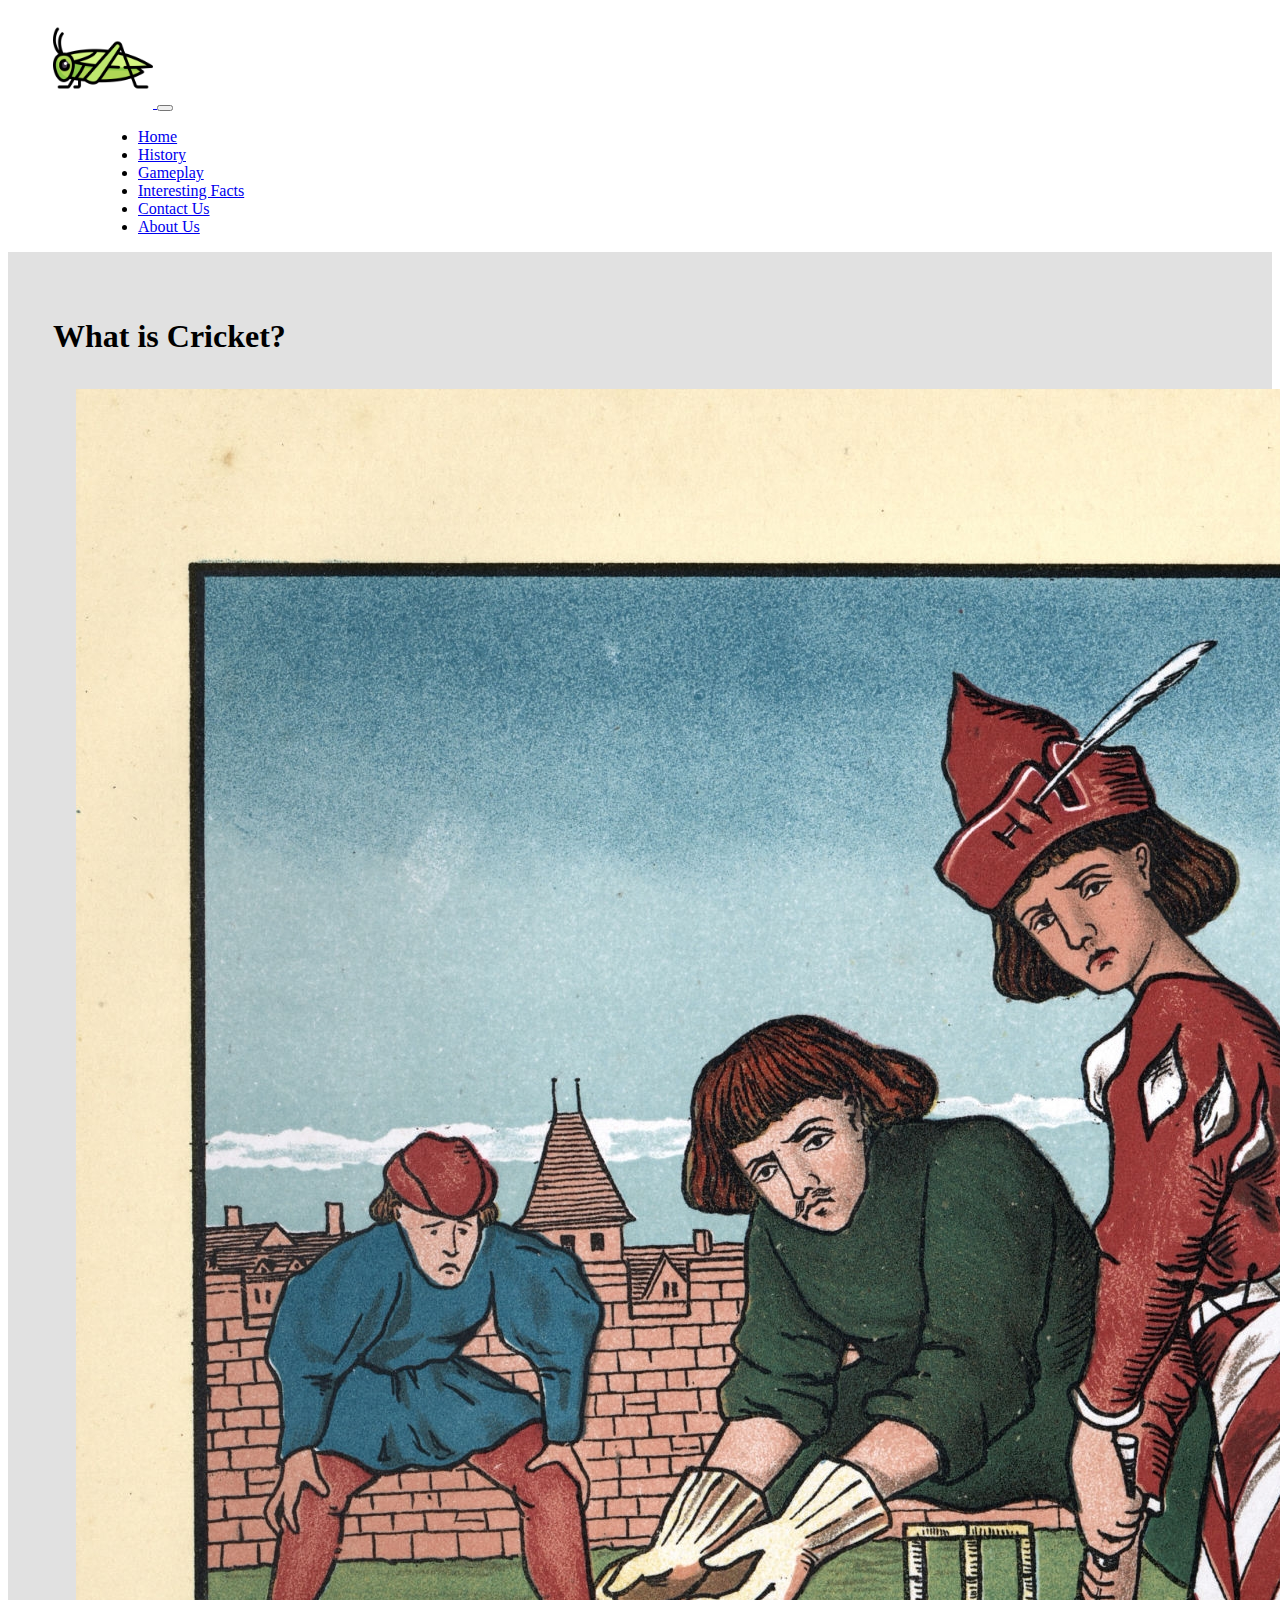
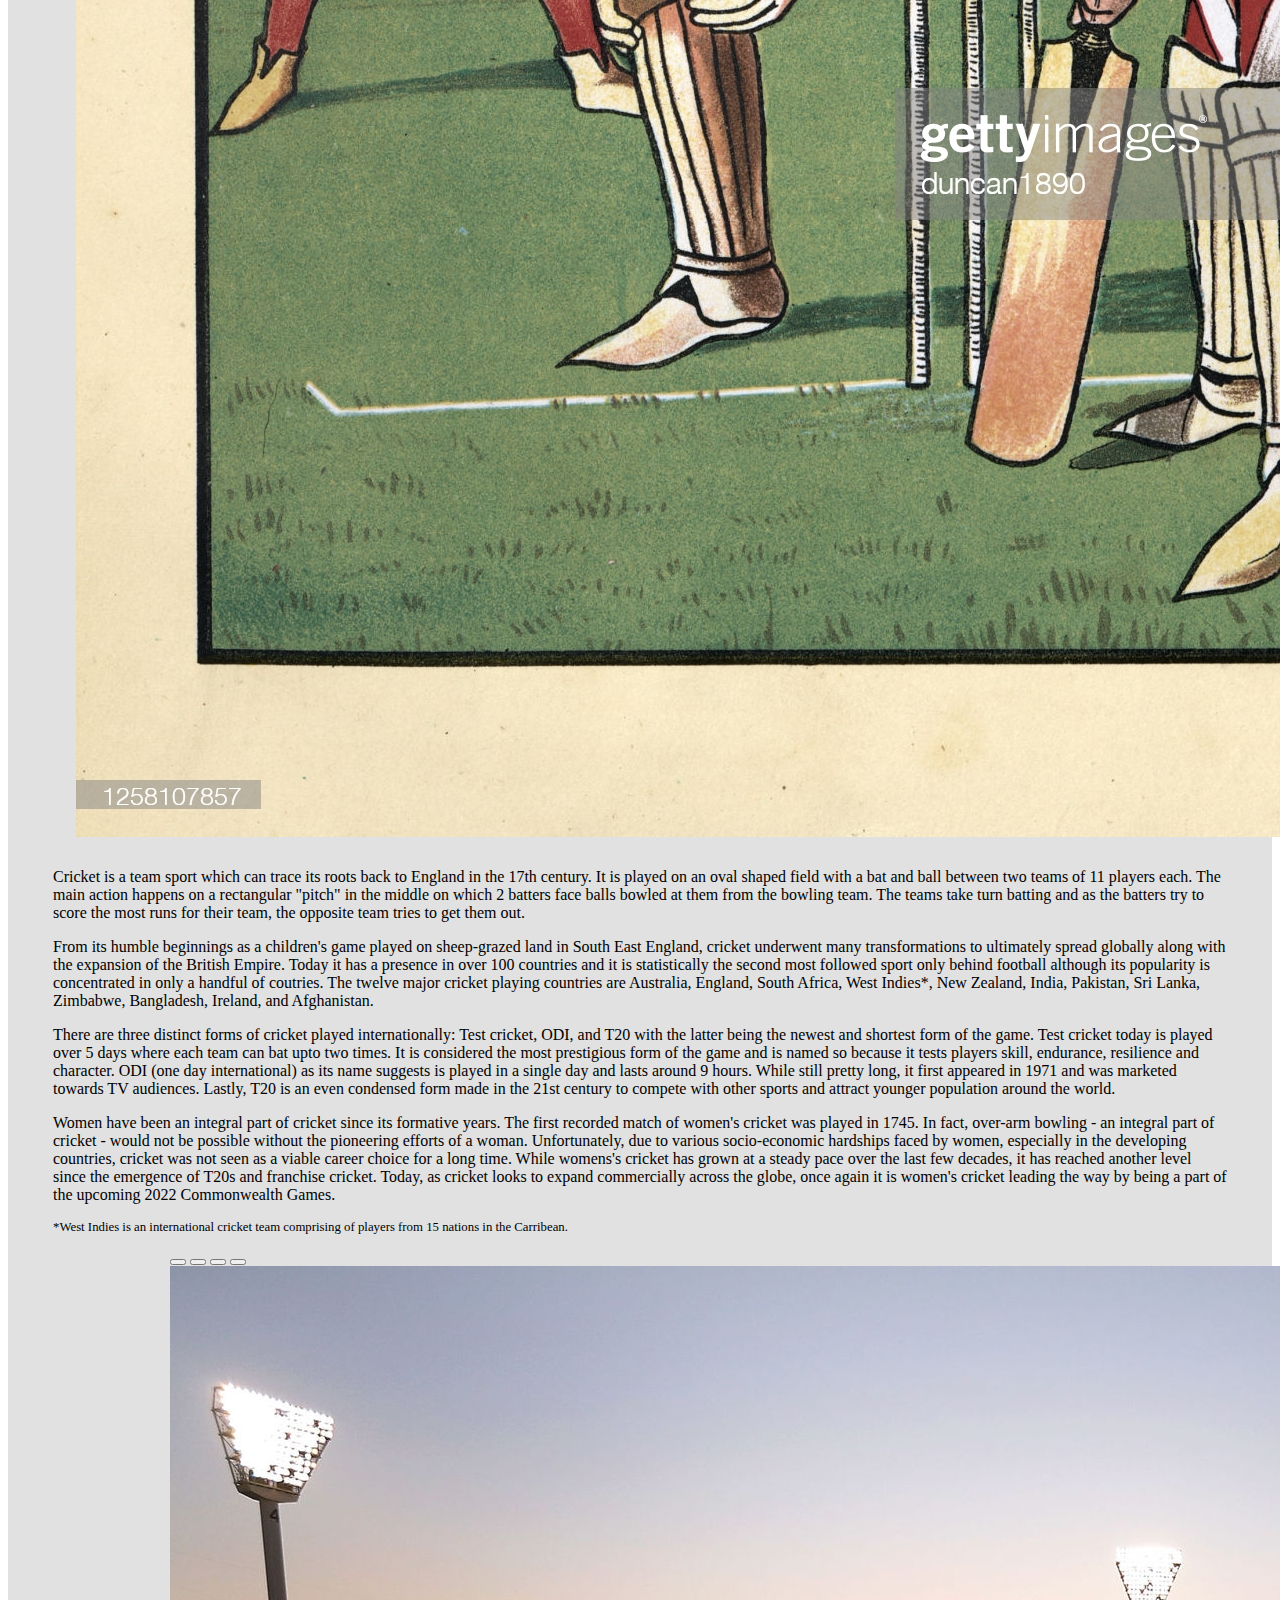
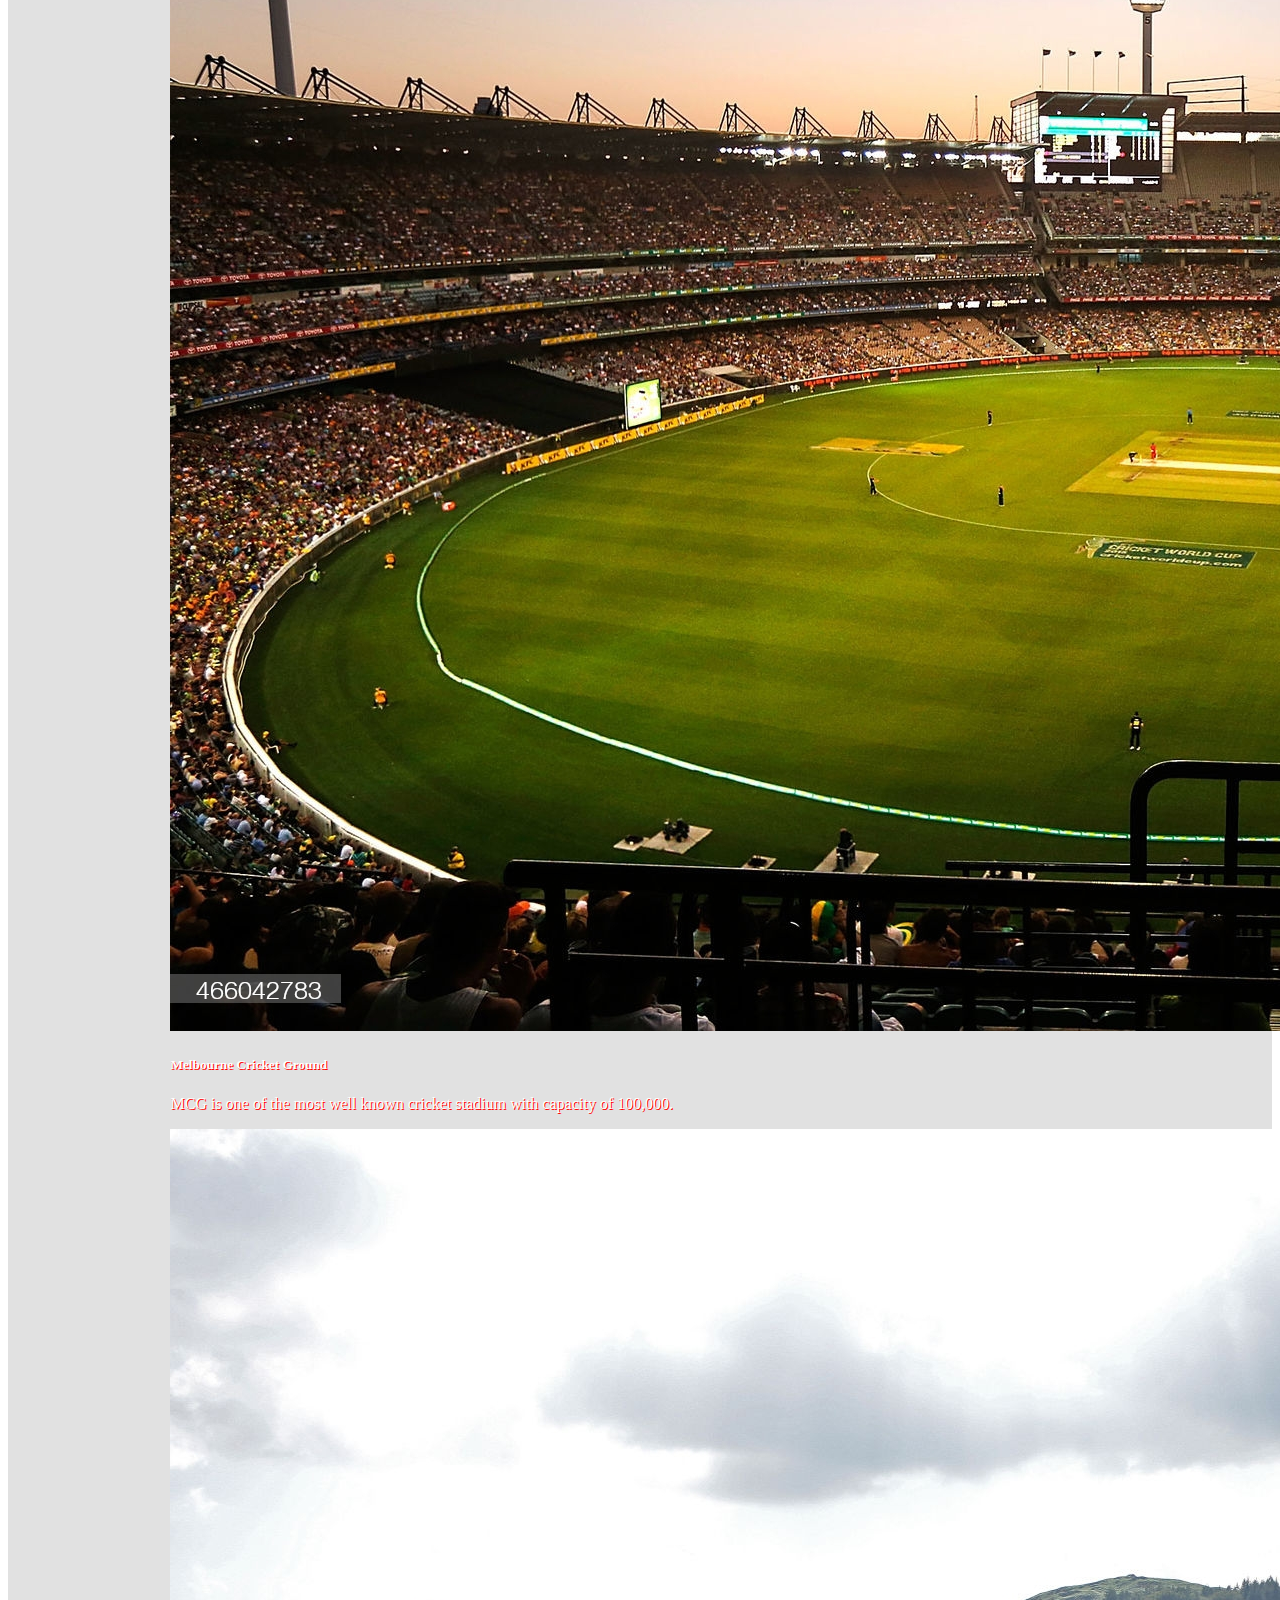
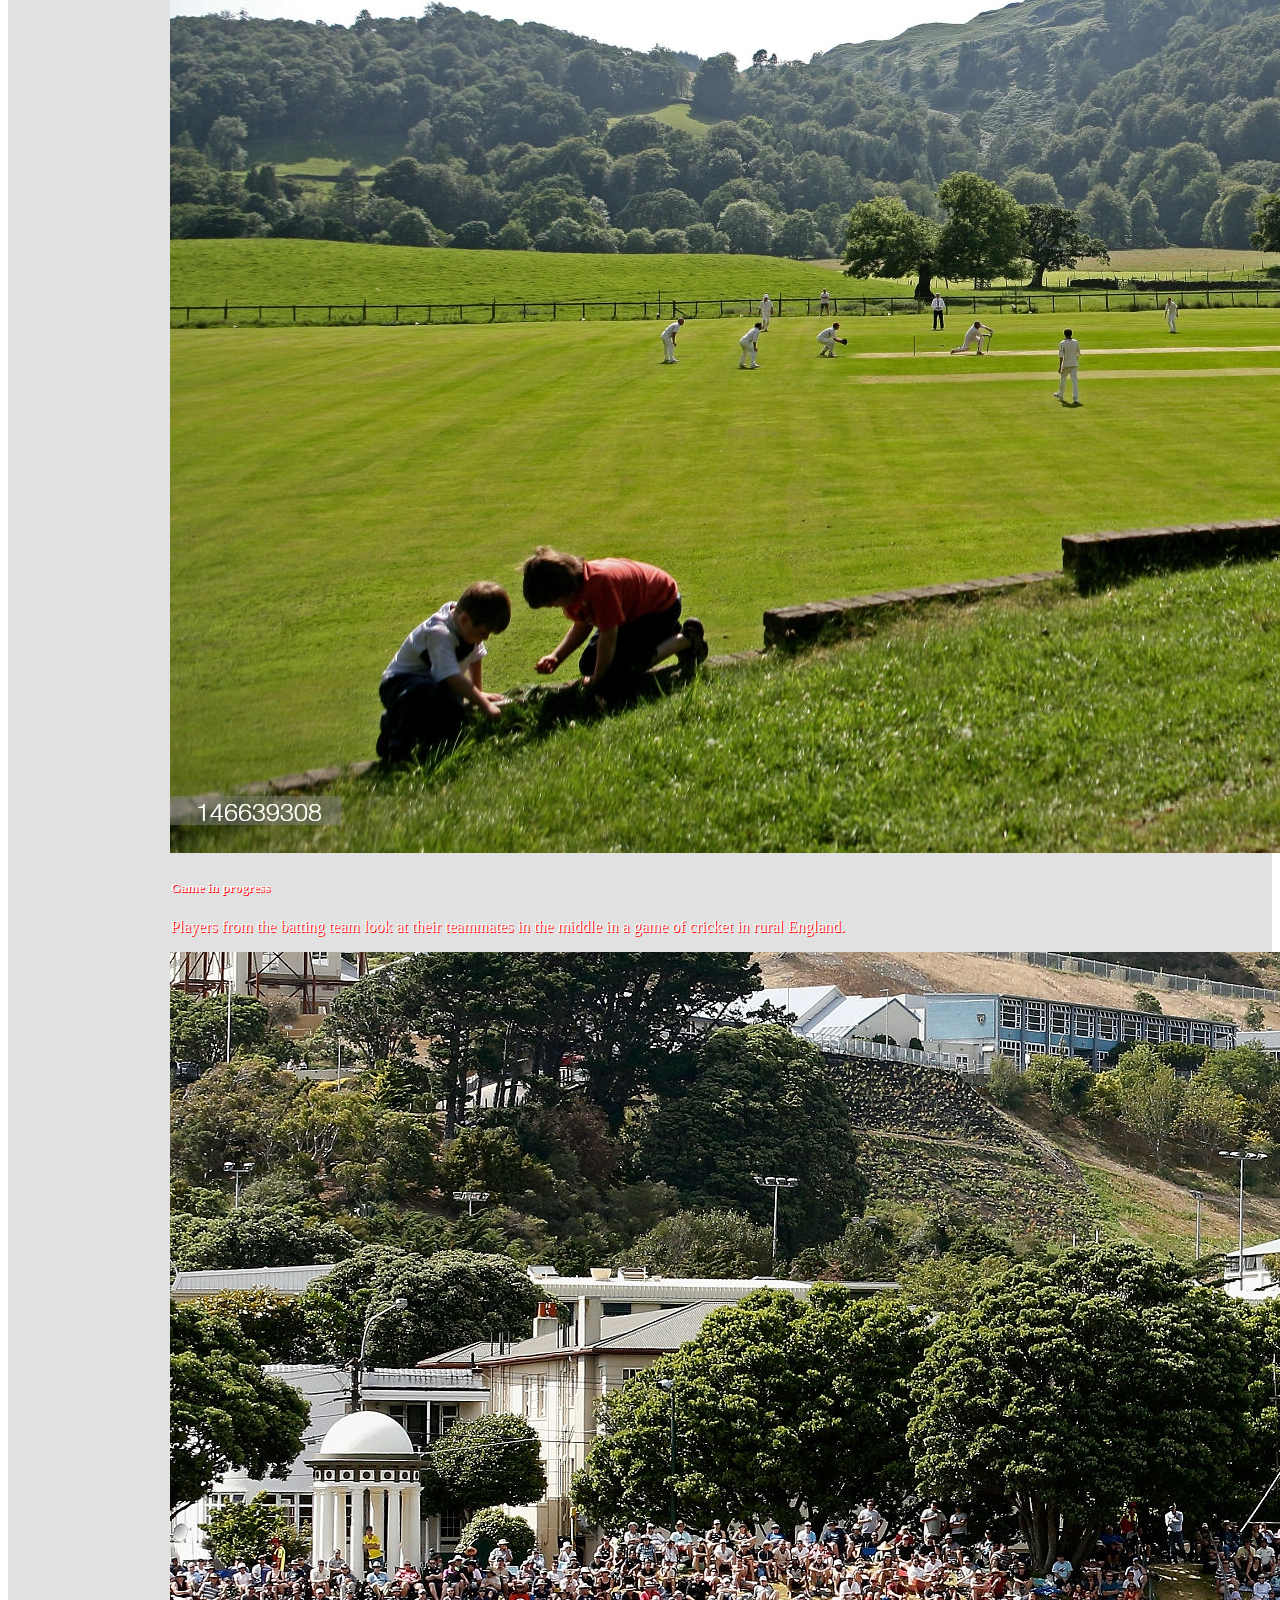
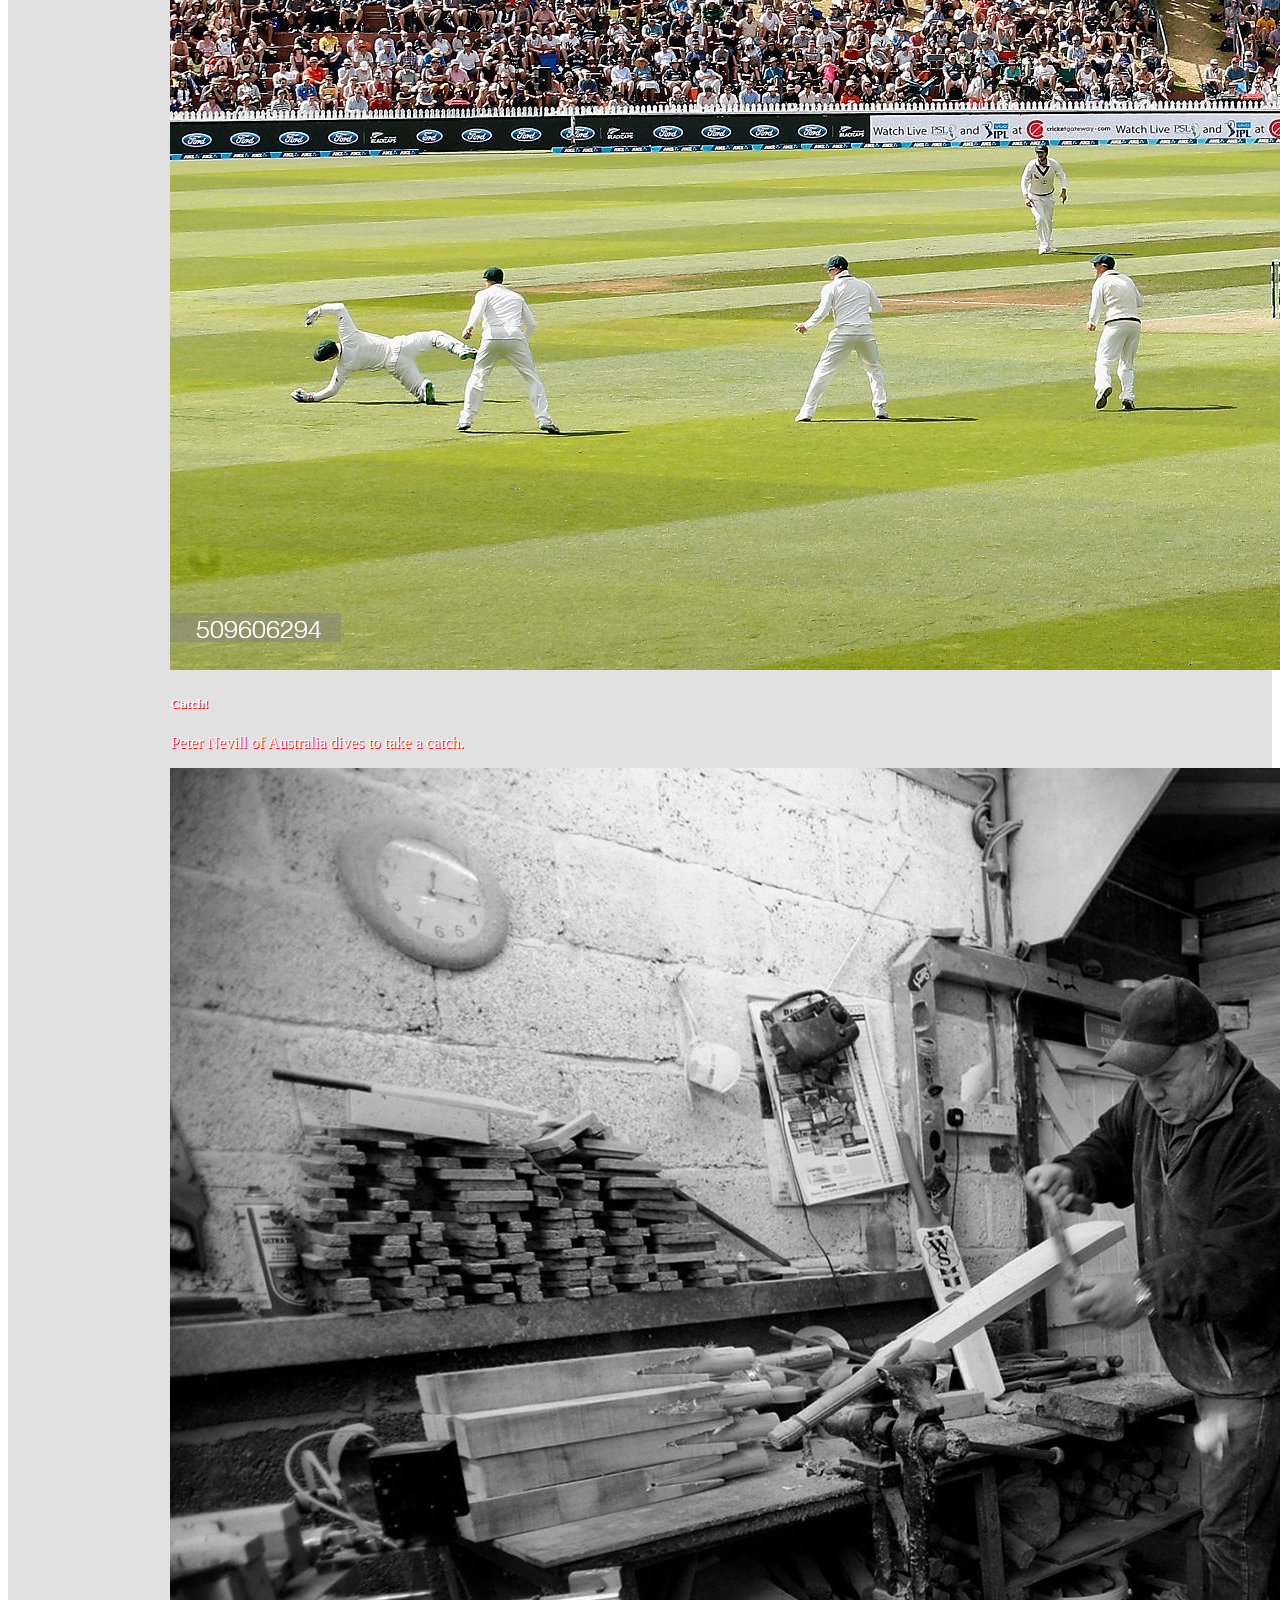
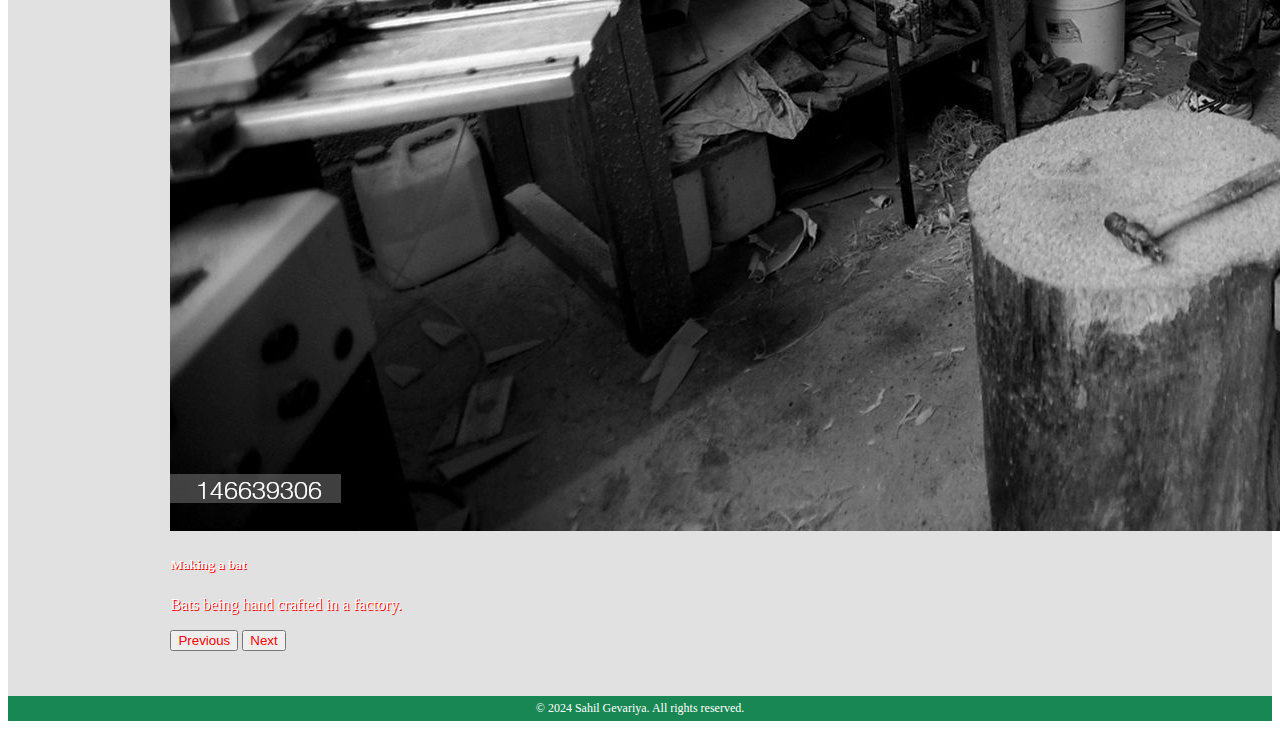
==== index.html @ 6fdff156 "cricket website" ====
<!DOCTYPE html>
<html lang="en">
<head>
    <meta charset="UTF-8">
    <meta http-equiv="X-UA-Compatible" content="IE=edge">
    <meta name="viewport" content="width=device-width, initial-scale=1.0">
    <link href="https://cdn.jsdelivr.net/npm/bootstrap@5.3.2/dist/css/bootstrap.min.css" rel="stylesheet" integrity="sha384-T3c6CoIi6uLrA9TneNEoa7RxnatzjcDSCmG1MXxSR1GAsXEV/Dwwykc2MPK8M2HN" crossorigin="anonymous">
    <link href="style.css" rel="stylesheet">

    <title>Cricket</title>
    <link rel="shortcut icon" href="images/favicon.ico" type="image/x-icon">
</head>
<body>
    <header>
        <nav class="navbar navbar-expand-sm bg-success navbar-dark">
            <div class="container-fluid">
              <a class="navbar-brand" href="#">
                <img src="images/logo.png" alt="cricket logo" style="width:100px;" class="rounded-pill">
              </a>
              <button class="navbar-toggler" type="button" data-bs-toggle="collapse" data-bs-target="#navbarNav" aria-controls="navbarNav" aria-expanded="false" aria-label="Toggle navigation">
                <span class="navbar-toggler-icon"></span>
              </button>
              <div class="collapse navbar-collapse" id="navbarNav">
                <ul class="navbar-nav">
                  <li class="nav-item">
                    <a class="nav-link active" aria-current="page" href="#">Home</a>
                  </li>
                  <li class="nav-item">
                    <a class="nav-link" href="history.html">History</a>
                  </li>
                  <li class="nav-item">
                    <a class="nav-link" href="gameplay.html">Gameplay</a>
                  </li>
                  <li class="nav-item">
                    <a class="nav-link" href="interestingFacts.html">Interesting Facts</a>
                  </li>
                  <li class="nav-item">
                    <a class="nav-link" href="contact.html">Contact Us</a>
                  </li>
                  <li class="nav-item">
                    <a class="nav-link" href="aboutUs.html">About Us</a>
                  </li>
                </ul>
              </div>
            </div>
          </nav>
    </header>
    <main>
      <div class="container-fluid col-12 col-xl-9" id="container">
        <h1>What is Cricket?</h1>
        <img id="wrappedImg" class="col-12 col-sm-4 float-sm-end" src="images/index/medievalCricket.jpg" alt="A cricket game in medieval England.">
        <p class="col-12 col-sm-8">
          Cricket is a team sport which can trace its roots back to England in the 17th century. It is played on an oval shaped field with a bat and ball between two teams of 11 players each. The main action happens on a rectangular "pitch" in the middle on which 2 batters face balls bowled at them from the bowling team. The teams take turn batting and as the batters try to score the most runs for their team, the opposite team tries to get them out.
        </p>
        <p>
          From its humble beginnings as a children's game played on sheep-grazed land in South East England, cricket underwent many transformations to ultimately spread globally along with the expansion of the British Empire. Today it has a presence in over 100 countries and it is statistically the second most followed sport only behind football although its popularity is concentrated in only a handful of coutries. The twelve major cricket playing countries are Australia, England, South Africa, West Indies*, New Zealand, India, Pakistan, Sri Lanka, Zimbabwe, Bangladesh, Ireland, and Afghanistan.
        </p>
        <p>
          There are three distinct forms of cricket played internationally: Test cricket, ODI, and T20 with the latter being the newest and shortest form of the game. Test cricket today is played over 5 days where each team can bat upto two times. It is considered the most prestigious form of the game and is named so because it tests players skill, endurance, resilience and character. ODI (one day international) as its name suggests is played in a single day and lasts around 9 hours. While still pretty long, it first appeared in 1971 and was marketed towards TV audiences. Lastly, T20 is an even condensed form made in the 21st century to compete with other sports and attract younger population around the world.
        </p>
        <p>
          Women have been an integral part of cricket since its formative years. The first recorded match of women's cricket was played in 1745. In fact, over-arm bowling - an integral part of cricket - would not be possible without the pioneering efforts of a woman. Unfortunately, due to various socio-economic hardships faced by women, especially in the developing countries, cricket was not seen as a viable career choice for a long time. While womens's cricket has grown at a steady pace over the last few decades, it has reached another level since the emergence of T20s and franchise cricket. Today, as cricket looks to expand commercially across the globe, once again it is women's cricket leading the way by being a part of the upcoming 2022 Commonwealth Games.
        </p>
        <p id="footnote">
          *West Indies is an international cricket team comprising of players from 15 nations in the Carribean. 
        </p>
        <div id="carouselContainer">
          <div id="carouselExampleCaptions" class="carousel slide" data-bs-ride="carousel" data-bs-interval="false">
            <div class="carousel-indicators">
              <button type="button" data-bs-target="#carouselExampleCaptions" data-bs-slide-to="0" class="active" aria-current="true" aria-label="Slide 1"></button>
              <button type="button" data-bs-target="#carouselExampleCaptions" data-bs-slide-to="1" aria-label="Slide 2"></button>
              <button type="button" data-bs-target="#carouselExampleCaptions" data-bs-slide-to="2" aria-label="Slide 3"></button>
              <button type="button" data-bs-target="#carouselExampleCaptions" data-bs-slide-to="3" aria-label="Slide 4"></button>
            </div>
            <div class="carousel-inner">
              <div class="carousel-item active">
                <img src="images/index/mcg.jpg" class="d-block w-100" alt="Melbourne Cricket Ground in Australia">
                <div class="carousel-caption d-none d-md-block">
                  <h5>Melbourne Cricket Ground</h5>
                  <p>MCG is one of the most well known cricket stadium with capacity of 100,000.</p>
                </div>
              </div>
              <div class="carousel-item">
                <img src="images/index/village-cricket.jpg" class="d-block w-100" alt="A game of village cricket in progress.">
                <div class="carousel-caption d-none d-md-block">
                  <h5>Game in progress</h5>
                  <p>Players from the batting team look at their teammates in the middle in a game of cricket in rural England.</p>
                </div>
              </div>
              <div class="carousel-item">
                <img src="images/index/peterNevillCatch.jpg" class="d-block w-100" alt="Peter Nevill dives">
                <div class="carousel-caption d-none d-md-block">
                  <h5>Catch!</h5>
                  <p>Peter Nevill of Australia dives to take a catch.</p>
                </div>
              </div>
              <div class="carousel-item">
                <img src="images/index/handcraftedBats.jpg" class="d-block w-100" alt="Making bats">
                <div class="carousel-caption d-none d-md-block">
                  <h5>Making a bat</h5>
                  <p>Bats being hand crafted in a factory.</p>
                </div>
              </div>
            </div>
            <button class="carousel-control-prev" type="button" data-bs-target="#carouselExampleCaptions" data-bs-slide="prev">
              <span class="carousel-control-prev-icon" aria-hidden="true"></span>
              <span class="visually-hidden">Previous</span>
            </button>
            <button class="carousel-control-next" type="button" data-bs-target="#carouselExampleCaptions" data-bs-slide="next">
              <span class="carousel-control-next-icon" aria-hidden="true"></span>
              <span class="visually-hidden">Next</span>
            </button>
          </div>
        </div>
      </div>
    </main>
    <footer>
      <p>&copy; 2024 Sahil Gevariya. All rights reserved.</p>
    </footer>
    <script src="https://cdn.jsdelivr.net/npm/@popperjs/core@2.11.8/dist/umd/popper.min.js" integrity="sha384-I7E8VVD/ismYTF4hNIPjVp/Zjvgyol6VFvRkX/vR+Vc4jQkC+hVqc2pM8ODewa9r" crossorigin="anonymous"></script>
<script src="https://cdn.jsdelivr.net/npm/bootstrap@5.3.2/dist/js/bootstrap.min.js" integrity="sha384-BBtl+eGJRgqQAUMxJ7pMwbEyER4l1g+O15P+16Ep7Q9Q+zqX6gSbd85u4mG4QzX+" crossorigin="anonymous"></script>
</body>
</html>
---- style.css ----
/*common elements*/
body {
  display: flex;
  flex-direction: column;
  min-height: 100vh;
}

nav div {
 padding-left: 5vh !important;
}

footer {
  font-size: .75rem;
  display: flex;
  background-color: #198754;
  color: white;
  justify-content: center;
  align-self: stretch;
}

footer p {
  text-align: center;
  padding: 5px;
  margin: 0;
}

main {
  min-height: 82.5vh;
  padding: 5vh;
  background-color: #e1e1e1;
  flex-grow: 1;
  /*text-align:justify;*/

}

/*index*/
#wrappedImg {
  margin: 1% 2%;
}

#footnote {
  font-size: 80%;
}

#carouselContainer {
  display: flex;
  flex-direction: row;
  flex-wrap: wrap;
  width: 80%;
  margin: 0 auto;
}

.carousel-control-prev, .carousel-control-next {
  color: red;
}

.carousel-caption {
  color: white;
  text-shadow: 1px 1px red;
}

#image-container img {
  margin: 1vw auto;
}

/*interesting facts*/

.accordion-button {
  color: white !important;
}

.accordion-item h2 {
  color: white;
}

.panel-default > .panel-heading {
  background-color:red;
}

p span {
  font-size:50px;
}

/*History*/
.timeline {
  display: flex;
  flex-direction:column;
  margin-top: 30px;
}

.containerTimeline {
  display: flex;
  box-sizing: border-box;
  flex-direction: row;
}

.verticalLine {
  border: 5px solid #198754;
  background-color: #198754;
  margin: 10px 5px;
}

.content-Timeline {
  padding: 1rem;
  margin-top: -2.6rem;
}

.seed {
 width: 20px;
 height: 20px;
 border: 2px solid #198754;
 background-color: #198754;
 
}

.seedContainer {
  display: flex;
  flex-direction: row;
}

/*gameplay*/

.list-group-item {
  background-color: #e1e1e1;
  border: none;
}

#johnsonVideo {
  display: flex;
  width: 60vw;
  height: 40vw;
  margin: 0 auto;
}

.form-group {
  display: inline-grid;
  margin-bottom: -40px;
}

.carousel-item {
  transition: transform 3s ease-in-out;
}
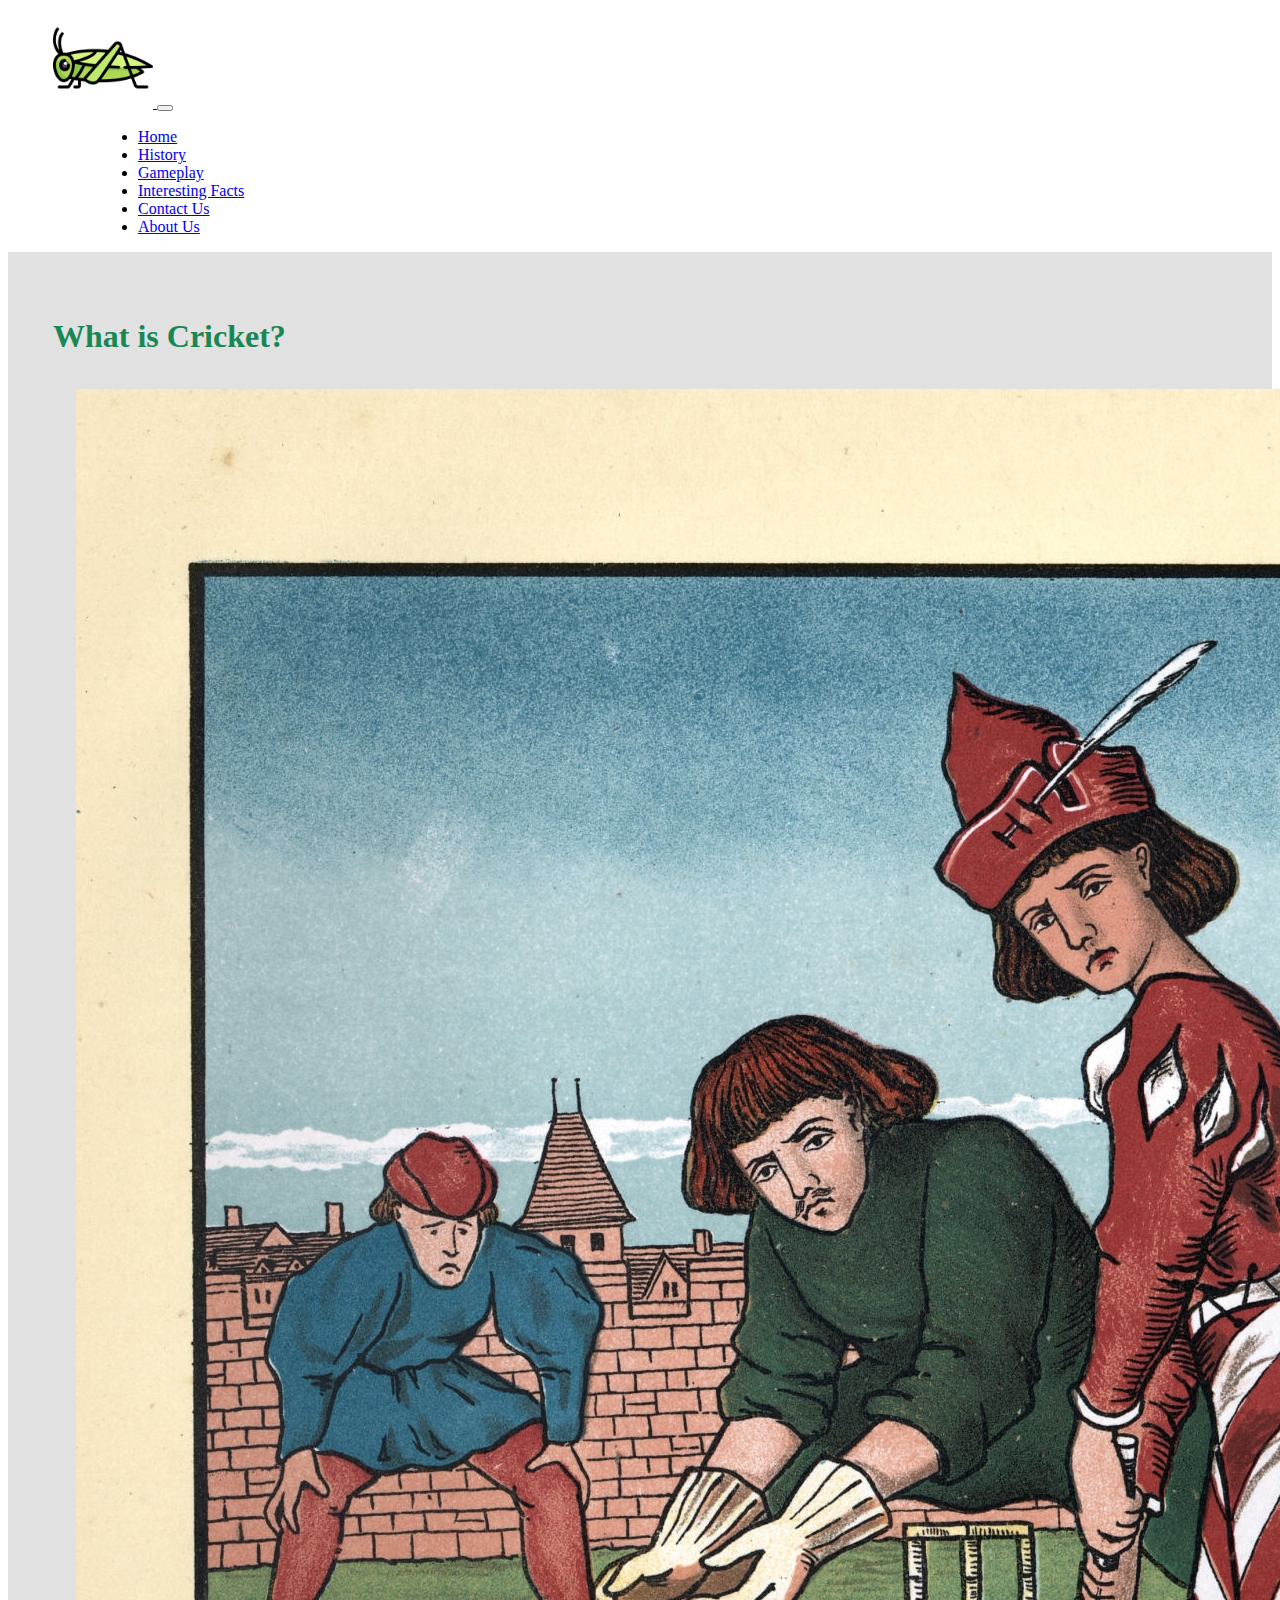
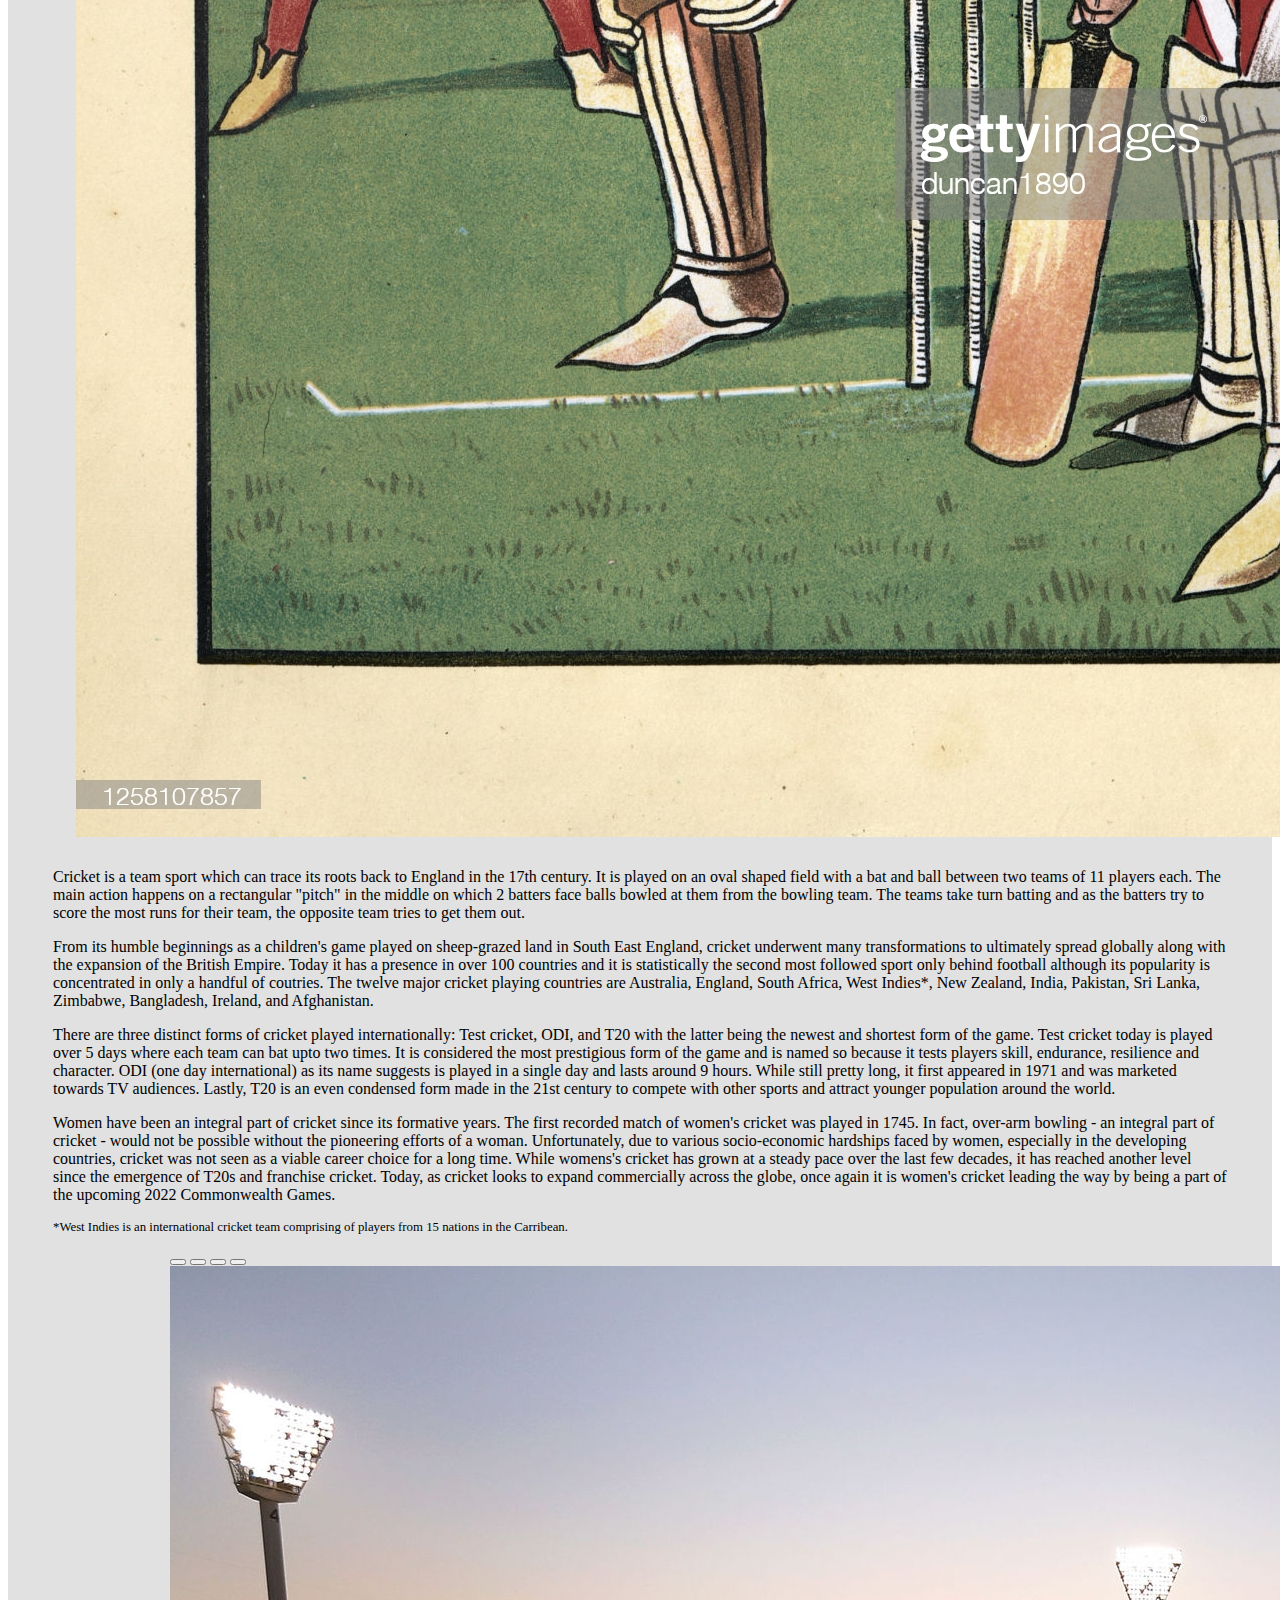
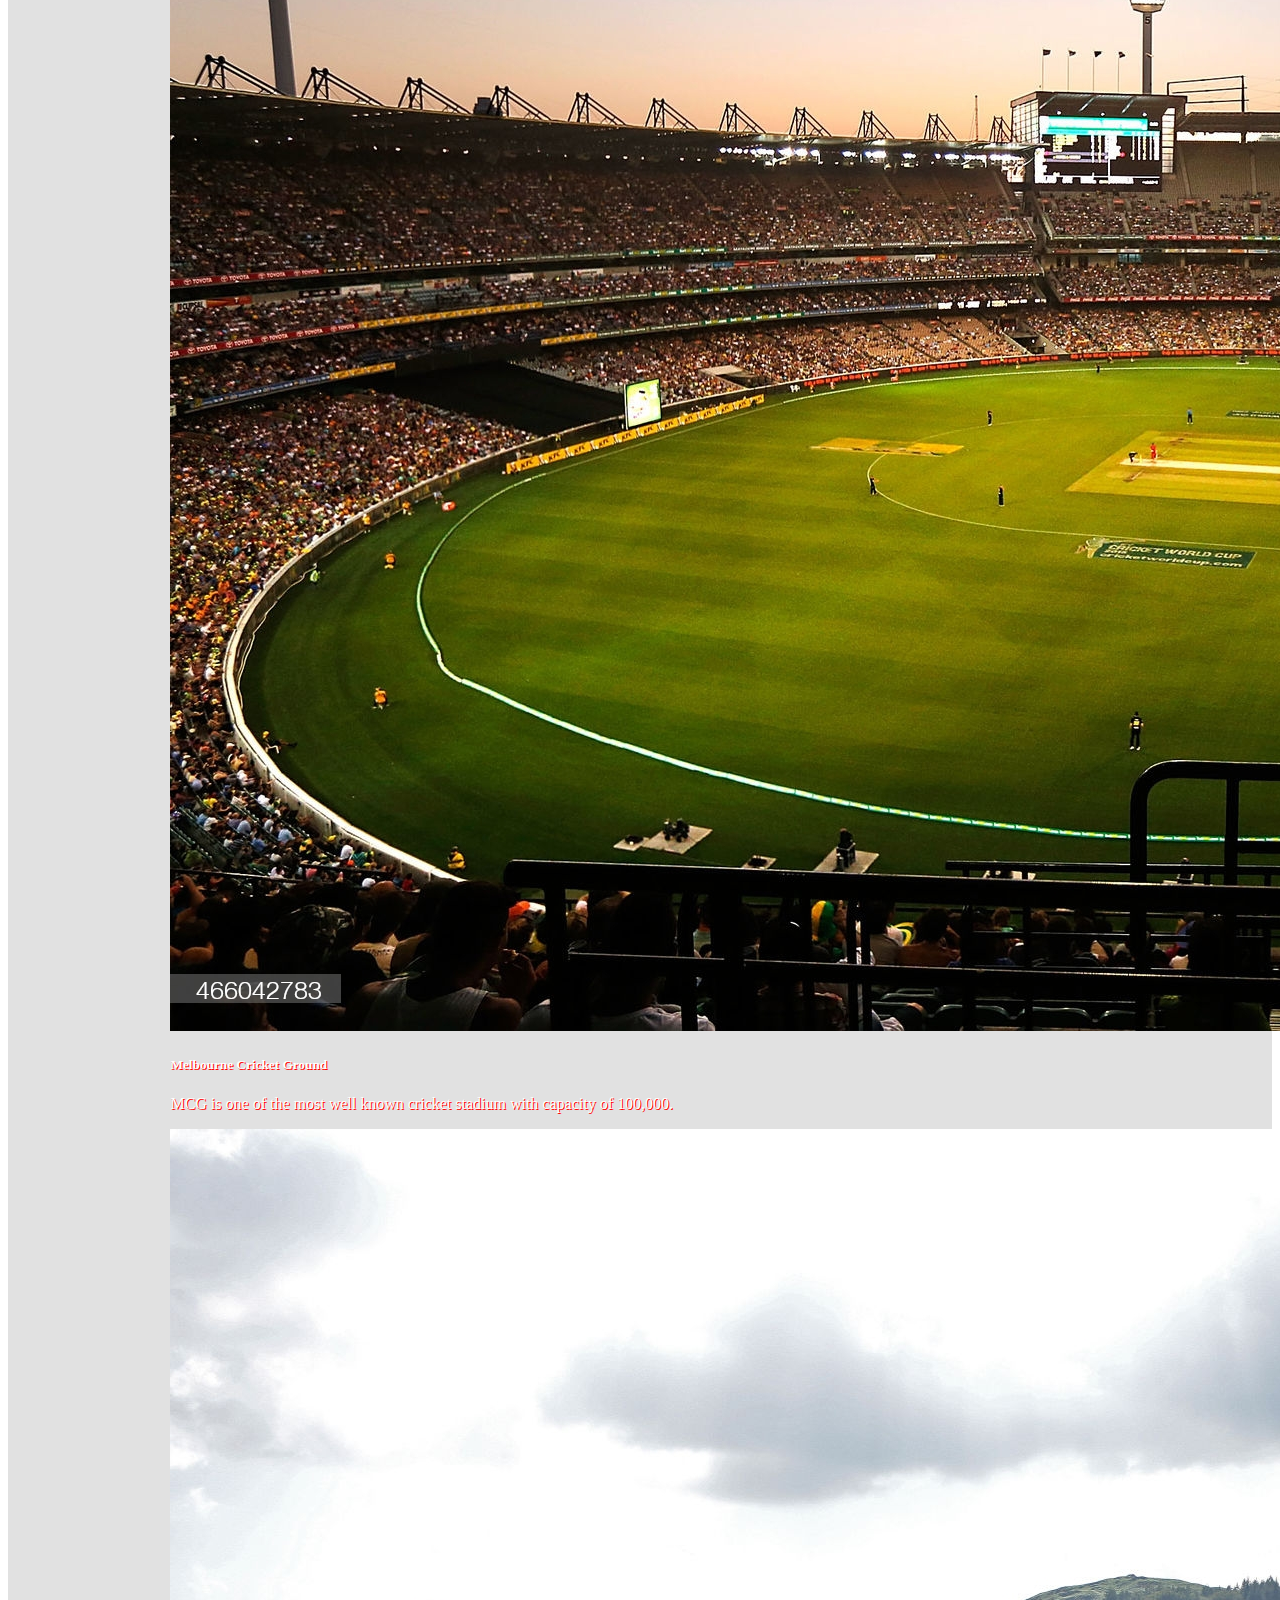
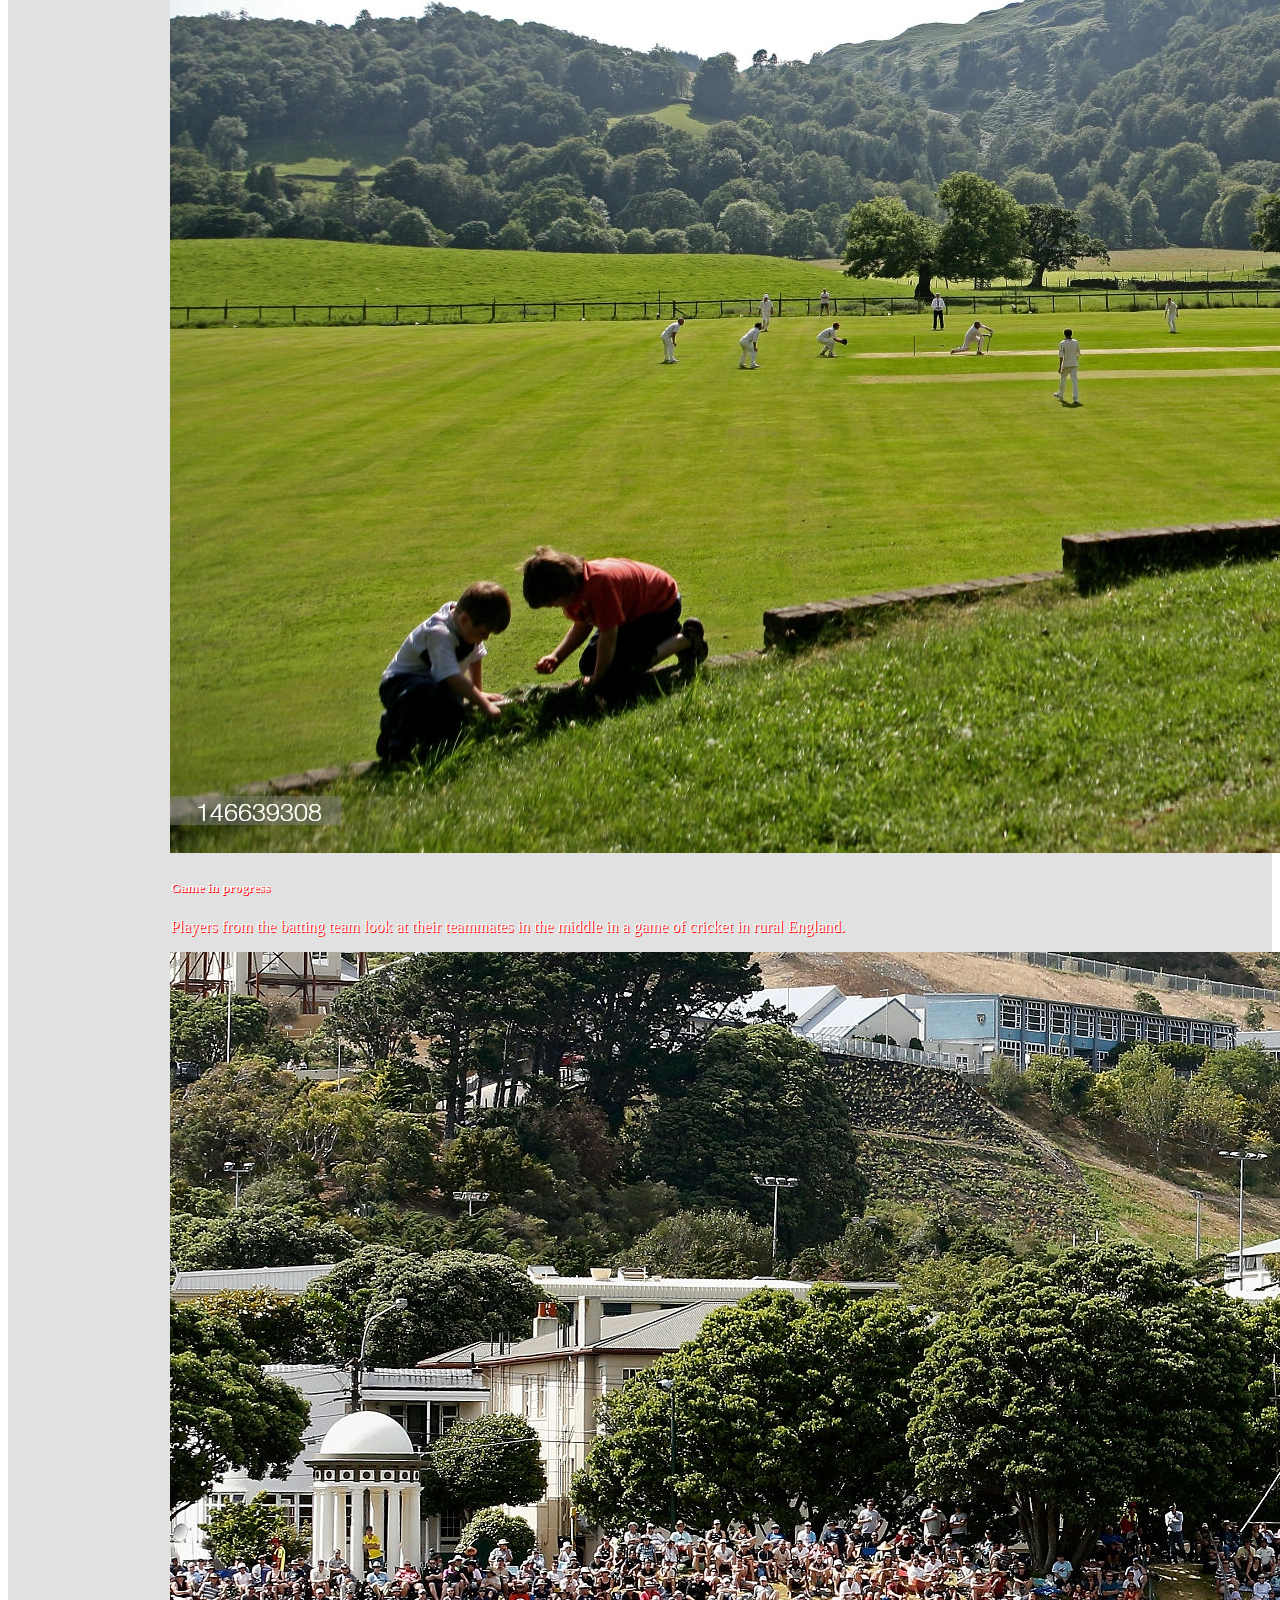
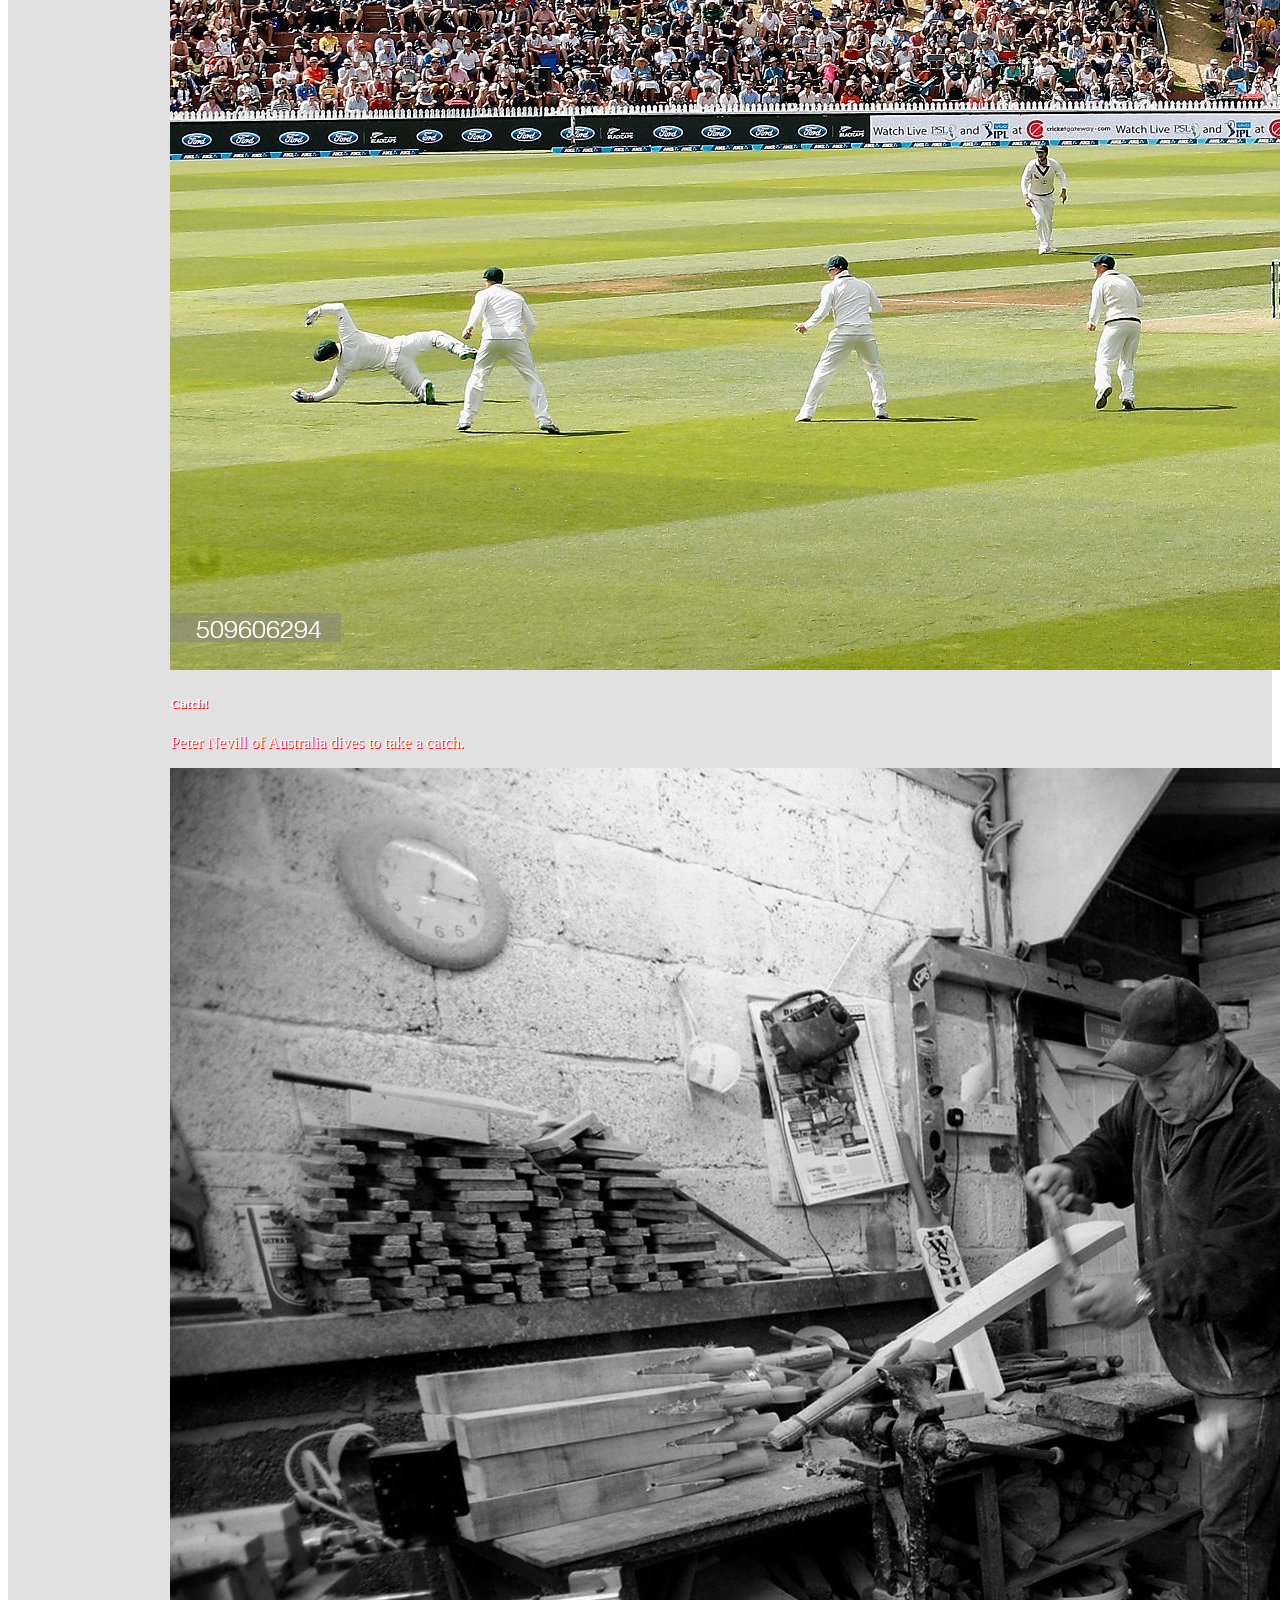
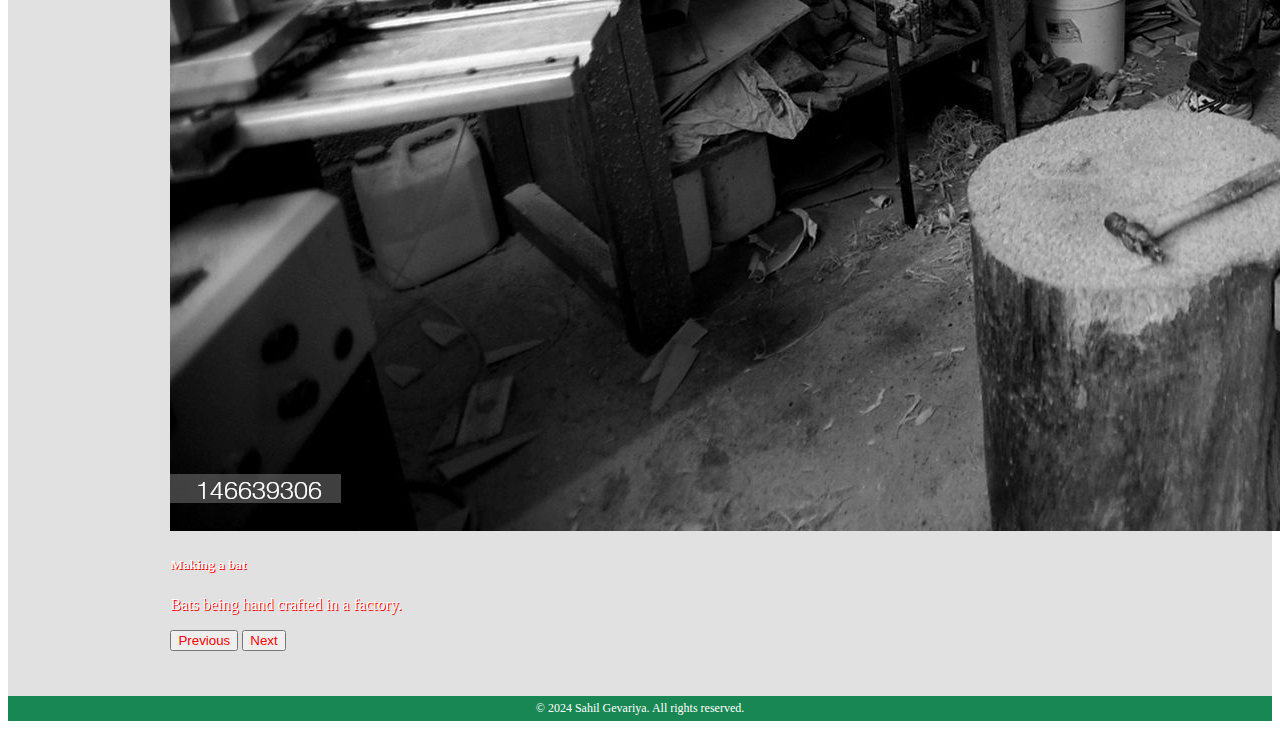
==== commit 65b5dbb2: "refined and added animation" ====
--- a/index.html
+++ b/index.html
@@ -14,8 +14,8 @@
     <header>
         <nav class="navbar navbar-expand-sm bg-success navbar-dark">
             <div class="container-fluid">
-              <a class="navbar-brand" href="#">
-                <img src="images/logo.png" alt="cricket logo" style="width:100px;" class="rounded-pill">
+              <a class="navbar-brand" href="index.html">
+                <img src="images/logo.png" alt="cricket logo" style="width:100px;" class="rounded-pill logo animated tada">
               </a>
               <button class="navbar-toggler" type="button" data-bs-toggle="collapse" data-bs-target="#navbarNav" aria-controls="navbarNav" aria-expanded="false" aria-label="Toggle navigation">
                 <span class="navbar-toggler-icon"></span>
@@ -23,7 +23,7 @@
               <div class="collapse navbar-collapse" id="navbarNav">
                 <ul class="navbar-nav">
                   <li class="nav-item">
-                    <a class="nav-link active" aria-current="page" href="#">Home</a>
+                    <a class="nav-link active" aria-current="page" href="index.html">Home</a>
                   </li>
                   <li class="nav-item">
                     <a class="nav-link" href="history.html">History</a>
@@ -47,7 +47,7 @@
     </header>
     <main>
       <div class="container-fluid col-12 col-xl-9" id="container">
-        <h1>What is Cricket?</h1>
+        <h1><span>What</span> is <span>Cricket?</span></h1>
         <img id="wrappedImg" class="col-12 col-sm-4 float-sm-end" src="images/index/medievalCricket.jpg" alt="A cricket game in medieval England.">
         <p class="col-12 col-sm-8">
           Cricket is a team sport which can trace its roots back to England in the 17th century. It is played on an oval shaped field with a bat and ball between two teams of 11 players each. The main action happens on a rectangular "pitch" in the middle on which 2 batters face balls bowled at them from the bowling team. The teams take turn batting and as the batters try to score the most runs for their team, the opposite team tries to get them out.
--- a/style.css
+++ b/style.css
@@ -139,4 +139,122 @@
 
 .carousel-item {
   transition: transform 3s ease-in-out;
-}+}
+
+.badge {
+  font-size: 15px;
+  background-color: #198754;
+}
+
+/* Animation */
+h1,.animated-text {
+  color: #198754; 
+  white-space: nowrap;
+  overflow: hidden;
+  width: 100%;
+  animation: animtext 4s steps(80, end); 
+  transition: all cubic-bezier(0.1, 0.7, 1.0, 0.1);
+}
+@keyframes animtext { 
+  from {
+    width: 0;
+    transition: all 2s ease-in-out;
+  } 
+}
+
+h1 span {
+  transition: 0.5s ease-in-out;
+}
+h1:hover span:nth-child(2) {
+  margin-left: 10px;
+  transition: all 0.5s tada;
+}
+h1:hover span {
+  color: #198754;
+  text-shadow: 0 0 10px #fff, 0 0 20px #fff, 0 0 40px #fff;
+}
+
+/* Logo tada infinite animation */
+.logo {
+  position: relative;
+  width: 200px ;
+  height: 50%;
+  margin: 0 auto;
+}
+
+.animated {
+  -webkit-animation-duration: 1s;
+  animation-duration: 1s;
+  -webkit-animation-fill-mode: both;
+  animation-fill-mode: both;
+}
+
+.animated:hover {
+  -webkit-animation-iteration-count: infinite;
+  animation-iteration-count: infinite;
+}
+
+@-webkit-keyframes tada {
+  0% {
+    -webkit-transform: scale3d(1, 1, 1);
+    transform: scale3d(1, 1, 1);
+  }
+
+  10%, 20% {
+    -webkit-transform: scale3d(.9, .9, .9) rotate3d(0, 0, 1, -3deg);
+    transform: scale3d(.9, .9, .9) rotate3d(0, 0, 1, -3deg);
+  }
+
+  30%, 50%, 70%, 90% {
+    -webkit-transform: scale3d(1.1, 1.1, 1.1) rotate3d(0, 0, 1, 3deg);
+    transform: scale3d(1.1, 1.1, 1.1) rotate3d(0, 0, 1, 3deg);
+  }
+
+  40%, 60%, 80% {
+    -webkit-transform: scale3d(1.1, 1.1, 1.1) rotate3d(0, 0, 1, -3deg);
+    transform: scale3d(1.1, 1.1, 1.1) rotate3d(0, 0, 1, -3deg);
+  }
+
+  100% {
+    -webkit-transform: scale3d(1, 1, 1);
+    transform: scale3d(1, 1, 1);
+  }
+}
+
+@keyframes tada {
+  0% {
+    -webkit-transform: scale3d(1, 1, 1);
+    -ms-transform: scale3d(1, 1, 1);
+    transform: scale3d(1, 1, 1);
+  }
+
+  10%, 20% {
+    -webkit-transform: scale3d(.9, .9, .9) rotate3d(0, 0, 1, -3deg);
+    -ms-transform: scale3d(.9, .9, .9) rotate3d(0, 0, 1, -3deg);
+    transform: scale3d(.9, .9, .9) rotate3d(0, 0, 1, -3deg);
+  }
+
+  30%, 50%, 70%, 90% {
+    -webkit-transform: scale3d(1.1, 1.1, 1.1) rotate3d(0, 0, 1, 3deg);
+    -ms-transform: scale3d(1.1, 1.1, 1.1) rotate3d(0, 0, 1, 3deg);
+    transform: scale3d(1.1, 1.1, 1.1) rotate3d(0, 0, 1, 3deg);
+  }
+
+  40%, 60%, 80% {
+    -webkit-transform: scale3d(1.1, 1.1, 1.1) rotate3d(0, 0, 1, -3deg);
+    -ms-transform: scale3d(1.1, 1.1, 1.1) rotate3d(0, 0, 1, -3deg);
+    transform: scale3d(1.1, 1.1, 1.1) rotate3d(0, 0, 1, -3deg);
+  }
+
+  100% {
+    -webkit-transform: scale3d(1, 1, 1);
+    -ms-transform: scale3d(1, 1, 1);
+    transform: scale3d(1, 1, 1);
+  }
+}
+
+.tada {
+  -webkit-animation-name: tada;
+  animation-name: tada;
+}
+
